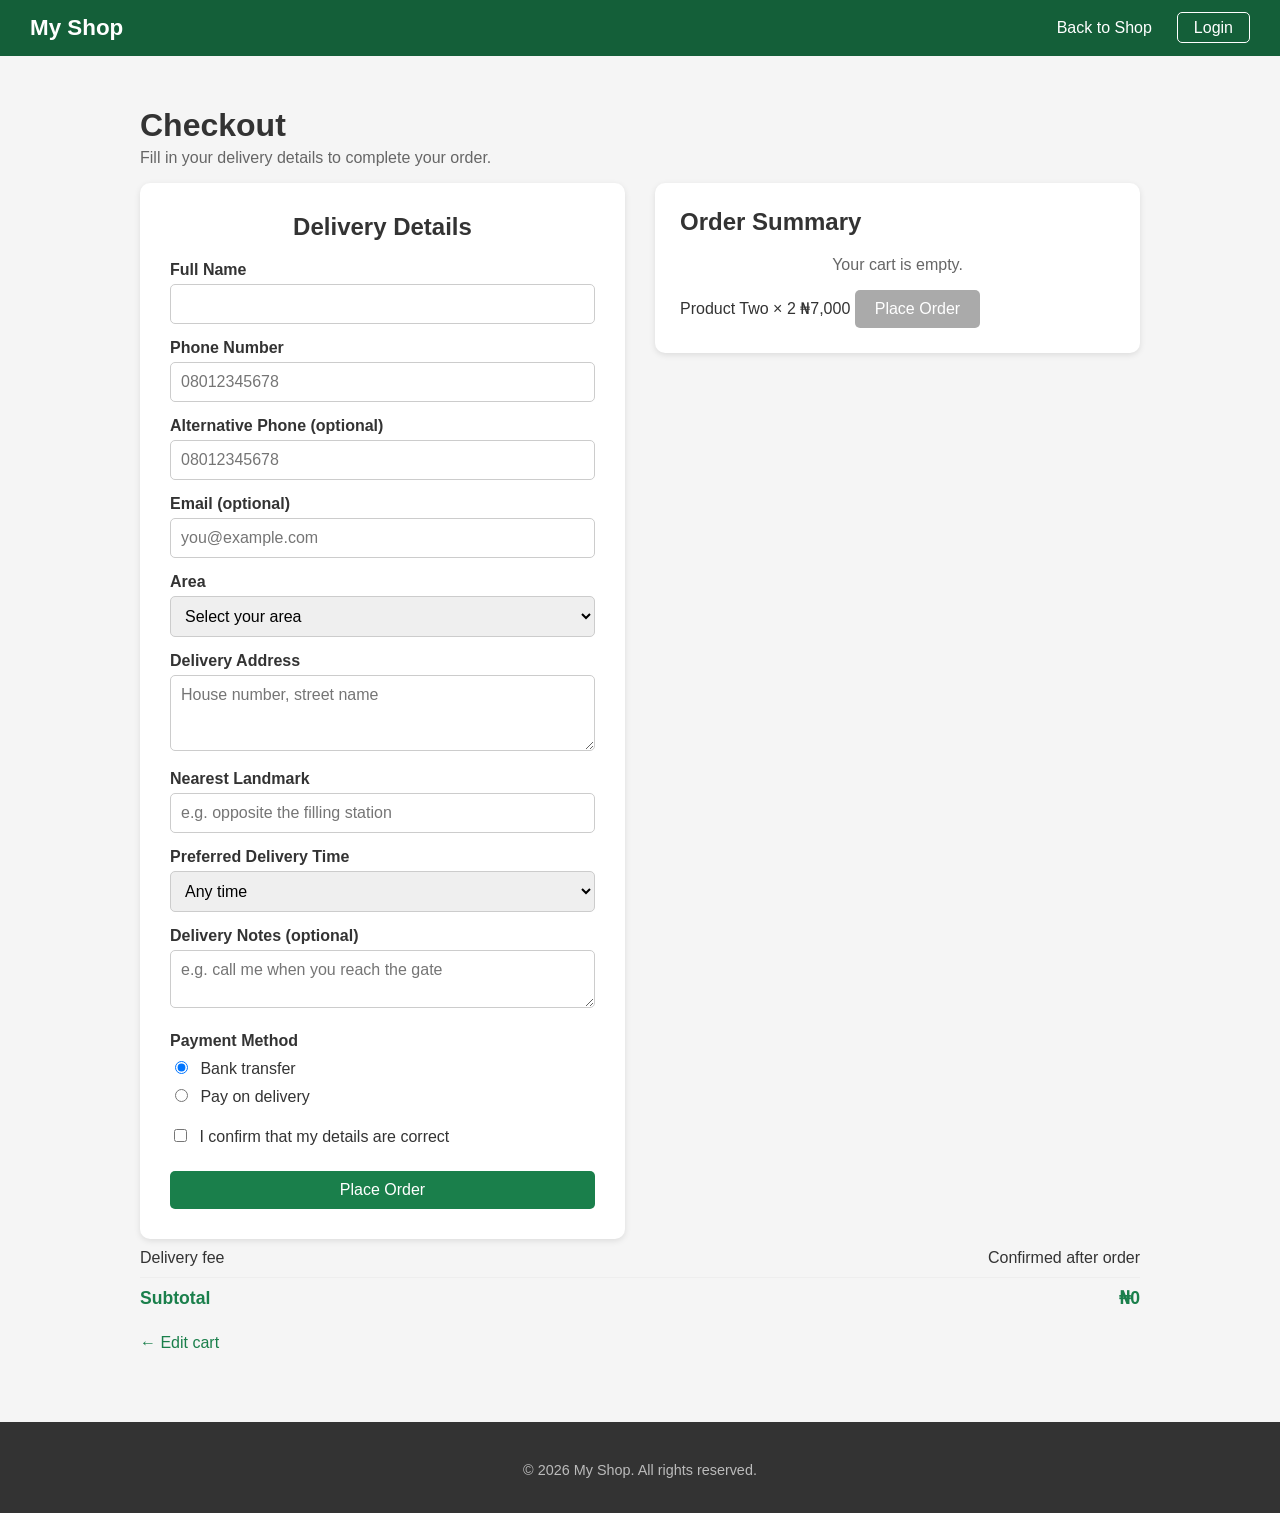
==== checkout.html @ a8d1438d "Add files via upload First upload" ====
<!DOCTYPE html>
<html lang="en">
<head>
  <meta charset="UTF-8">
  <meta name="viewport" content="width=device-width, initial-scale=1.0">
  <title>Checkout - My Shop</title>
  <link rel="stylesheet" href="style.css">
</head>
<body>

  <nav>
    <div class="nav-left">
      <a href="index.html" class="logo">My Shop</a>
    </div>
    <ul>
      <li><a href="index.html">Back to Shop</a></li>
      <li><a href="login.html" class="nav-button">Login</a></li>
    </ul>
  </nav>

  <main class="checkout-page">
    <h1>Checkout</h1>
    <p class="checkout-intro">Fill in your delivery details to complete your order.</p>

    <div class="checkout-layout">

      <!-- LEFT: delivery form -->
      <div class="form-box checkout-form">
        <h2>Delivery Details</h2>

        <form id="checkout-form">

          <label for="full-name">Full Name</label>
          <input type="text" id="full-name" name="full-name" required>

          <label for="phone-number">Phone Number</label>
          <input type="tel" id="phone-number" name="phone-number" placeholder="08012345678" pattern="0[0-9]{10}" required>

          <label for="alt-phone">Alternative Phone (optional)</label>
          <input type="tel" id="alt-phone" name="alt-phone" placeholder="08012345678" pattern="0[0-9]{10}">

          <label for="email">Email (optional)</label>
          <input type="email" id="email" name="email" placeholder="you@example.com">

          <label for="area">Area</label>
          <select id="area" name="area" required>
            <option value="">Select your area</option>
            <option>Ugbowo</option>
            <option>GRA</option>
            <option>Uselu</option>
            <option>Ikpoba Hill</option>
            <option>Oka</option>
            <option>Other</option>
          </select>

          <label for="address">Delivery Address</label>
          <textarea id="address" name="address" rows="3" placeholder="House number, street name" required></textarea>

          <label for="landmark">Nearest Landmark</label>
          <input type="text" id="landmark" name="landmark" placeholder="e.g. opposite the filling station">

          <label for="delivery-time">Preferred Delivery Time</label>
          <select id="delivery-time" name="delivery-time">
            <option>Any time</option>
            <option>Morning</option>
            <option>Afternoon</option>
            <option>Evening</option>
          </select>

          <label for="notes">Delivery Notes (optional)</label>
          <textarea id="notes" name="notes" rows="2" placeholder="e.g. call me when you reach the gate"></textarea>

          <p class="group-title">Payment Method</p>
          <label class="radio-label">
            <input type="radio" name="payment" value="transfer" checked> Bank transfer
          </label>
          <label class="radio-label">
            <input type="radio" name="payment" value="delivery"> Pay on delivery
          </label>

          <label class="radio-label terms">
            <input type="checkbox" name="confirm" required> I confirm that my details are correct
          </label>

          <button type="submit">Place Order</button>
        </form>
      </div>

      <!-- RIGHT: order summary -->
      <aside class="order-summary">
        <h2>Order Summary</h2>

        <div id="summary-items">
          <!-- Sample items. In step 3, JavaScript will replace these with the real cart. -->
          <div id="summary-items"></div>
            <span>Product One &times; 1</span>
            <span>₦2,000</span>
            <button type="submit" id="place-order">Place Order</button>
          </div>
          <div id="summary-items"></div>
            <span>Product Two &times; 2</span>
            <span>₦7,000</span>
            <button type="submit" id="place-order">Place Order</button>
          </div>
        </div>

        <div class="summary-row">
          <span>Delivery fee</span>
          <span>Confirmed after order</span>
        </div>

        <div class="summary-row summary-total">
          <span>Subtotal</span>
          <span id="summary-total">₦9,000</span>
        </div>

        <a href="index.html#products" class="edit-cart">&larr; Edit cart</a>
      </aside>

    </div>
  </main>

  <footer>
    <p class="footer-bottom" style="border-top: none; margin-top: 0; padding-top: 0;">&copy; 2026 My Shop. All rights reserved.</p>
  </footer>
<script src="cart.js"></script>
</body>
</html>
---- style.css ----
/* Basic page settings */
body {
  font-family: Arial, sans-serif;
  margin: 0;
  background-color: #f5f5f5;
  color: #333;
}

/* Top section */
header {
  background-color: #1a7f4b;
  color: white;
  text-align: center;
  padding: 40px 10px;
}

/* Main content area */
main {
  max-width: 1000px;
  margin: 0 auto;
  padding: 20px;
}

/* Product grid */
.product-list {
  display: grid;
  grid-template-columns: repeat(auto-fit, minmax(250px, 1fr));
  gap: 20px;
}

/* Each product card */
.product {
  background-color: white;
  padding: 20px;
  border-radius: 10px;
  box-shadow: 0 2px 6px rgba(0, 0, 0, 0.1);
  margin: 10px;
}

.price {
  font-size: 1.2em;
  font-weight: bold;
  color: #1a7f4b;
}

/* Button */
button {
  background-color: #1a7f4b;
  color: white;
  border: none;
  padding: 10px 20px;
  border-radius: 5px;
  font-size: 1em;
  cursor: pointer;
}

button:hover {
  background-color: #145f39;
}

/* Navigation bar */
nav {
  background-color: #145f39;
  padding: 15px 30px;
  display: flex;
  justify-content: space-between;
  align-items: center;
  position: sticky;
  top: 0;
  z-index: 100;
}

nav .logo {
  color: white;
  font-size: 1.4em;
  font-weight: bold;
  text-decoration: none;
}

nav ul {
  list-style: none;
  margin: 0;
  padding: 0;
  display: flex;
  gap: 25px;
}

nav ul a {
  color: white;
  text-decoration: none;
}

nav ul a:hover {
  text-decoration: underline;
}

/* Smooth scrolling when clicking nav links */
html {
  scroll-behavior: smooth;
}

/* Footer */
footer {
  background-color: #333;
  color: white;
  text-align: center;
  padding: 30px 20px;
  margin-top: 40px;
}


/* Shared section styling */
section {
  max-width: 1000px;
  margin: 0 auto;
  padding: 40px 20px;
}

section h2 {
  text-align: center;
  margin-bottom: 30px;
}

/* Testimonials */
.testimonial-list {
  display: grid;
  grid-template-columns: repeat(auto-fit, minmax(250px, 1fr));
  gap: 20px;
}

.testimonial {
  background-color: white;
  padding: 20px;
  border-left: 5px solid #1a7f4b;
  border-radius: 10px;
  box-shadow: 0 2px 6px rgba(0, 0, 0, 0.1);
  font-style: italic;
}

.customer-name {
  font-style: normal;
  font-weight: bold;
  color: #1a7f4b;
}

/* FAQ */
details {
  background-color: white;
  padding: 15px 20px;
  margin-bottom: 10px;
  border-radius: 8px;
  box-shadow: 0 2px 6px rgba(0, 0, 0, 0.1);
}

summary {
  font-weight: bold;
  cursor: pointer;
}

details p {
  margin-top: 10px;
  margin-bottom: 0;
}



/* New product banner */
.banner {
  max-width: 100%;
  background-color: #fff3cd;
  border-top: 4px solid #f0ad4e;
  border-bottom: 4px solid #f0ad4e;
  text-align: center;
  padding: 40px 20px;
}

.banner-text {
  max-width: 600px;
  margin: 0 auto;
}

.banner h2 {
  margin: 10px 0;
}

.badge {
  display: inline-block;
  background-color: #d9534f;
  color: white;
  font-size: 0.8em;
  font-weight: bold;
  padding: 4px 12px;
  border-radius: 20px;
  margin: 0;
}

.banner-button {
  display: inline-block;
  background-color: #1a7f4b;
  color: white;
  text-decoration: none;
  padding: 12px 28px;
  border-radius: 5px;
  margin-top: 10px;
}

.banner-button:hover {
  background-color: #145f39;
}

/* Coming soon */
.coming-soon-list {
  display: grid;
  grid-template-columns: repeat(auto-fit, minmax(250px, 1fr));
  gap: 20px;
}

.coming-soon-card {
  background-color: white;
  padding: 20px;
  border: 2px dashed #999;
  border-radius: 10px;
  text-align: center;
}

.badge-soon {
  background-color: #6c757d;
}


/* Nav buttons */
.nav-button {
  border: 1px solid white;
  padding: 6px 16px;
  border-radius: 5px;
}

.nav-button-filled {
  background-color: white;
  color: #145f39 !important;
}

/* Login and register forms */
.form-box {
  background-color: white;
  max-width: 400px;
  margin: 40px auto;
  padding: 30px;
  border-radius: 10px;
  box-shadow: 0 2px 6px rgba(0, 0, 0, 0.1);
}

.form-box h2 {
  text-align: center;
  margin-top: 0;
}

label {
  display: block;
  margin-top: 15px;
  margin-bottom: 5px;
  font-weight: bold;
}

input {
  width: 100%;
  padding: 10px;
  border: 1px solid #ccc;
  border-radius: 5px;
  font-size: 1em;
  box-sizing: border-box;
}

input:focus {
  outline: 2px solid #1a7f4b;
  border-color: #1a7f4b;
}

.form-box button {
  width: 100%;
  margin-top: 20px;
}

.form-note {
  text-align: center;
  margin-bottom: 0;
}



/* Hide the checkbox itself */
#sidebar-toggle {
  display: none;
}

/* Button in nav */
.sidebar-open {
  display: inline;
  margin: 0;
  color: white;
  font-weight: normal;
  cursor: pointer;
}

/* The sidebar panel */
.sidebar {
  position: fixed;
  top: 0;
  left: 0;
  width: 320px;
  max-width: 85%;
  height: 100%;
  background-color: white;
  padding: 25px;
  box-sizing: border-box;
  overflow-y: auto;
  transform: translateX(-100%);
  transition: transform 0.3s ease;
  z-index: 200;
  box-shadow: 2px 0 10px rgba(0, 0, 0, 0.3);
}

/* Slide in when the checkbox is checked */
#sidebar-toggle:checked ~ .sidebar {
  transform: translateX(0);
}

/* Dark background behind the sidebar */
.sidebar-overlay {
  display: none;
  position: fixed;
  top: 0;
  left: 0;
  width: 100%;
  height: 100%;
  margin: 0;
  background-color: rgba(0, 0, 0, 0.5);
  z-index: 150;
}

#sidebar-toggle:checked ~ .sidebar-overlay {
  display: block;
}

/* Close button */
.sidebar-close {
  display: inline;
  margin: 0;
  float: right;
  font-size: 1.5em;
  cursor: pointer;
}

/* Sections inside the sidebar */
.sidebar .sidebar-section {
  padding: 15px 0;
  margin: 0;
  max-width: 100%;
  border-bottom: 1px solid #eee;
}

.sidebar h3 {
  color: #1a7f4b;
  margin-top: 0;
}

/* Staff */
.staff {
  display: flex;
  align-items: center;
  gap: 12px;
  margin-bottom: 12px;
}

.avatar {
  width: 45px;
  height: 45px;
  border-radius: 50%;
  background-color: #1a7f4b;
  color: white;
  display: flex;
  align-items: center;
  justify-content: center;
  font-weight: bold;
}

.staff-name {
  margin: 0;
  font-weight: bold;
}

.staff-role {
  margin: 0;
  font-size: 0.9em;
  color: #666;
}

/* Jobs */
.job {
  background-color: #f5f5f5;
  padding: 12px 15px;
  border-radius: 8px;
  margin-bottom: 12px;
}

.job h4 {
  margin: 0 0 5px 0;
}

.job p {
  margin: 0 0 10px 0;
  font-size: 0.9em;
}

.apply-button {
  display: inline-block;
  background-color: #1a7f4b;
  color: white;
  text-decoration: none;
  padding: 6px 18px;
  border-radius: 5px;
}


.nav-left {
  display: flex;
  align-items: center;
  gap: 30px;
}

.sidebar-open {
  font-size: 1.6em;
  line-height: 1;
}


/* Select and textarea share the input look */
select,
textarea {
  width: 100%;
  padding: 10px;
  border: 1px solid #ccc;
  border-radius: 5px;
  font-size: 1em;
  font-family: Arial, sans-serif;
  box-sizing: border-box;
}

select:focus,
textarea:focus {
  outline: 2px solid #1a7f4b;
  border-color: #1a7f4b;
}

textarea {
  resize: vertical;
}

/* Radio buttons need to stay small */
input[type="radio"] {
  width: auto;
  margin-right: 8px;
}

.radio-label {
  font-weight: normal;
  margin-top: 8px;
}

.group-title {
  font-weight: bold;
  margin-top: 20px;
  margin-bottom: 0;
}



/* Checkout page */
.checkout-page {
  max-width: 1000px;
  margin: 0 auto;
  padding: 30px 20px;
}

.checkout-page h1 {
  margin-bottom: 5px;
}

.checkout-intro {
  margin-top: 0;
  color: #666;
}

.checkout-layout {
  display: grid;
  grid-template-columns: repeat(auto-fit, minmax(300px, 1fr));
  gap: 30px;
  align-items: start;
}

/* The form box was 400px wide on the login page; here it fills its column */
.checkout-form {
  max-width: 100%;
  margin: 0;
}

/* Order summary */
.order-summary {
  background-color: white;
  padding: 25px;
  border-radius: 10px;
  box-shadow: 0 2px 6px rgba(0, 0, 0, 0.1);
}

.order-summary h2 {
  margin-top: 0;
}

.summary-row {
  display: flex;
  justify-content: space-between;
  gap: 15px;
  padding: 10px 0;
  border-bottom: 1px solid #eee;
}

.summary-total {
  font-weight: bold;
  font-size: 1.1em;
  border-bottom: none;
  color: #1a7f4b;
}

.edit-cart {
  display: inline-block;
  margin-top: 15px;
  color: #1a7f4b;
  text-decoration: none;
}

.edit-cart:hover {
  text-decoration: underline;
}

/* Keep the confirm checkbox small */
input[type="checkbox"] {
  width: auto;
  margin-right: 8px;
}

.terms {
  margin-top: 20px;
}




/* Footer */
footer {
  background-color: #333;
  color: white;
  padding: 40px 20px 20px;
  margin-top: 40px;
}

.footer-columns {
  max-width: 1000px;
  margin: 0 auto;
  display: grid;
  grid-template-columns: repeat(auto-fit, minmax(180px, 1fr));
  gap: 30px;
}

.footer-column h3 {
  margin-top: 0;
  color: #7fd9a6;
}

.footer-column p {
  margin: 5px 0;
  font-size: 0.95em;
}

.footer-column ul {
  list-style: none;
  margin: 0;
  padding: 0;
}

.footer-column li {
  margin-bottom: 8px;
}

.footer-column a,
.footer-link {
  display: inline;
  margin: 0;
  color: white;
  font-weight: normal;
  text-decoration: none;
  cursor: pointer;
}

.footer-column a:hover,
.footer-link:hover {
  text-decoration: underline;
}

.footer-bottom {
  text-align: center;
  border-top: 1px solid #555;
  margin-top: 30px;
  padding-top: 20px;
  font-size: 0.9em;
  color: #bbb;
}   


/* Cart */
.cart-box {
  background-color: white;
  padding: 25px;
  border-radius: 10px;
  box-shadow: 0 2px 6px rgba(0, 0, 0, 0.1);
}

.cart-row {
  display: grid;
  grid-template-columns: 2fr 1.2fr 1fr auto;
  align-items: center;
  gap: 15px;
  padding: 12px 0;
  border-bottom: 1px solid #eee;
}

.cart-info {
  display: flex;
  flex-direction: column;
}

.cart-info span {
  font-size: 0.9em;
  color: #666;
}

.cart-controls {
  display: flex;
  align-items: center;
  gap: 10px;
}

.qty-button {
  padding: 4px 12px;
  font-size: 1.1em;
}

.remove-button {
  background-color: transparent;
  color: #d9534f;
  padding: 5px;
}

.remove-button:hover {
  background-color: transparent;
  text-decoration: underline;
}

.cart-line-total {
  font-weight: bold;
}

.empty-cart {
  color: #666;
  text-align: center;
}

button:disabled {
  background-color: #aaa;
  cursor: not-allowed;
}

/* Cart rows stack on small screens */
@media (max-width: 600px) {
  .cart-row {
    grid-template-columns: 1fr 1fr;
  }
}


.success-box {
  text-align: center;
}

.success-box .banner-button {
  margin: 10px 0 20px;
}

.bank-details {
  background-color: #f5f5f5;
  padding: 12px 15px;
  border-left: 4px solid #1a7f4b;
  border-radius: 5px;
  text-align: left;
}
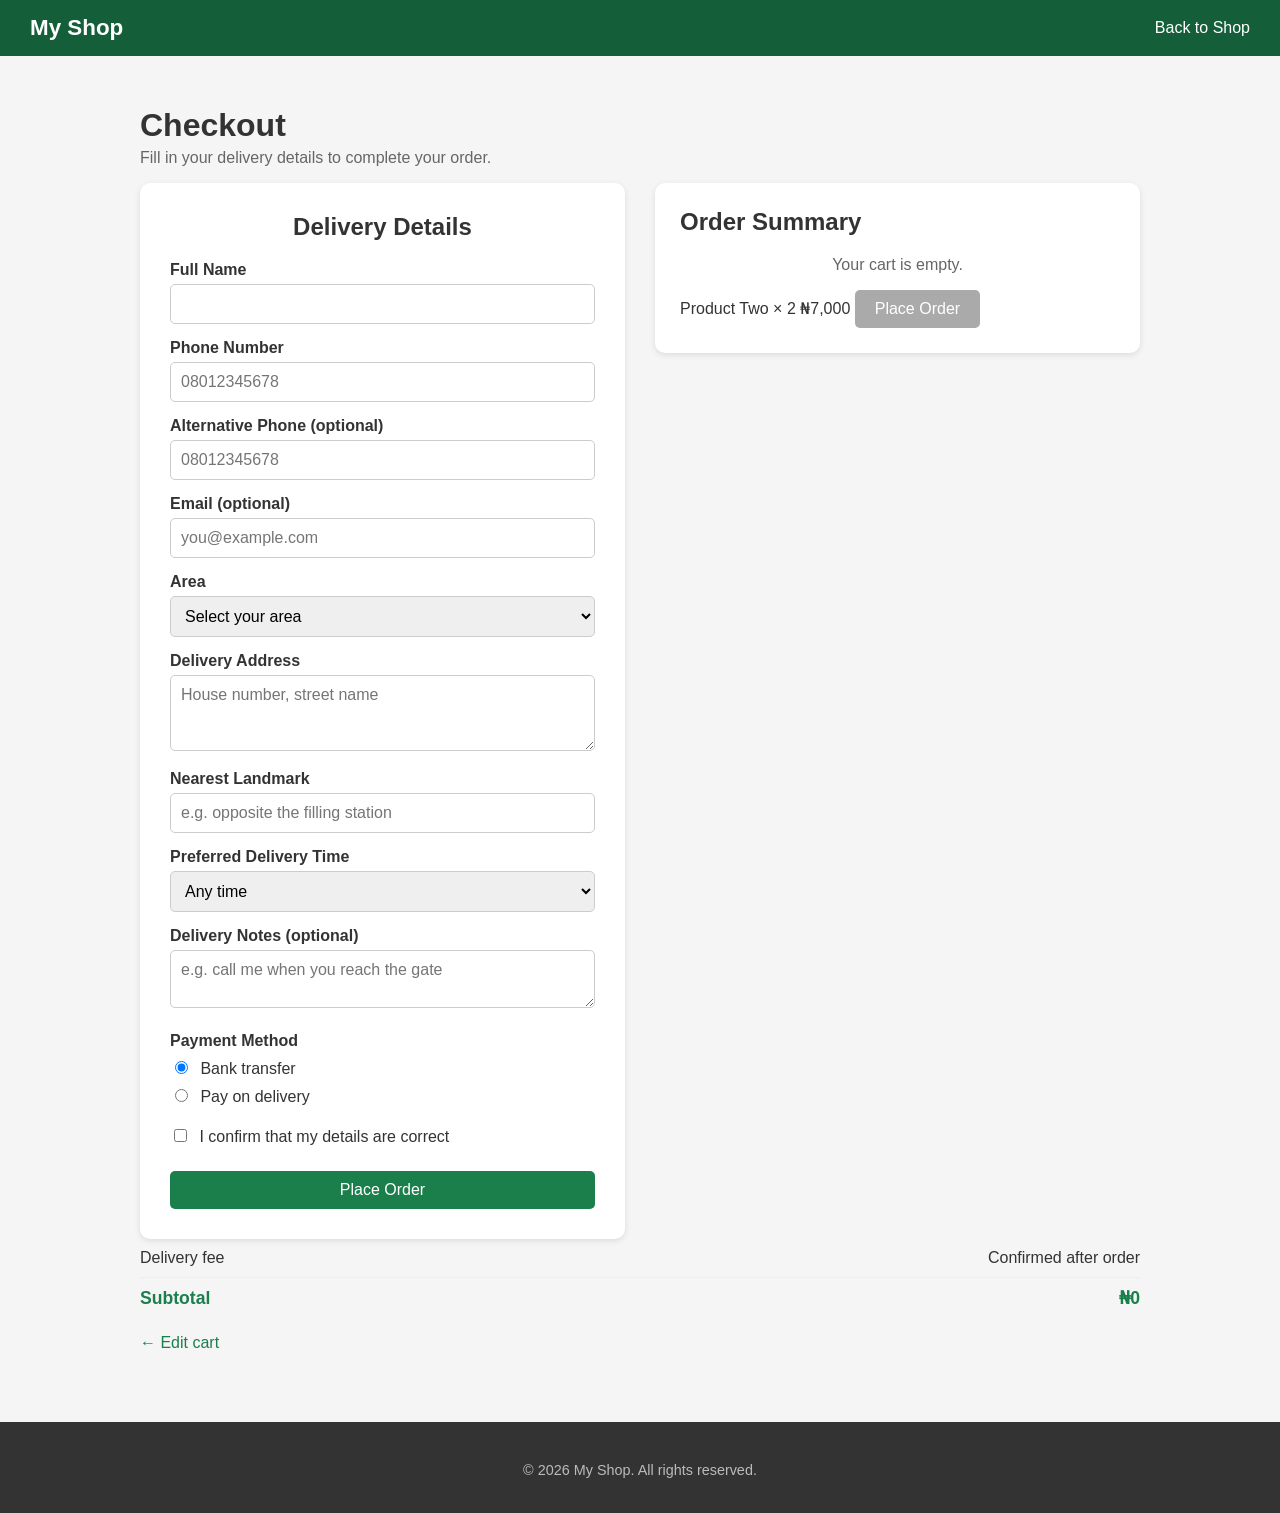
==== commit 0f289baa: "Add files via upload" ====
--- a/checkout.html
+++ b/checkout.html
@@ -14,7 +14,6 @@
     </div>
     <ul>
       <li><a href="index.html">Back to Shop</a></li>
-      <li><a href="login.html" class="nav-button">Login</a></li>
     </ul>
   </nav>
 
